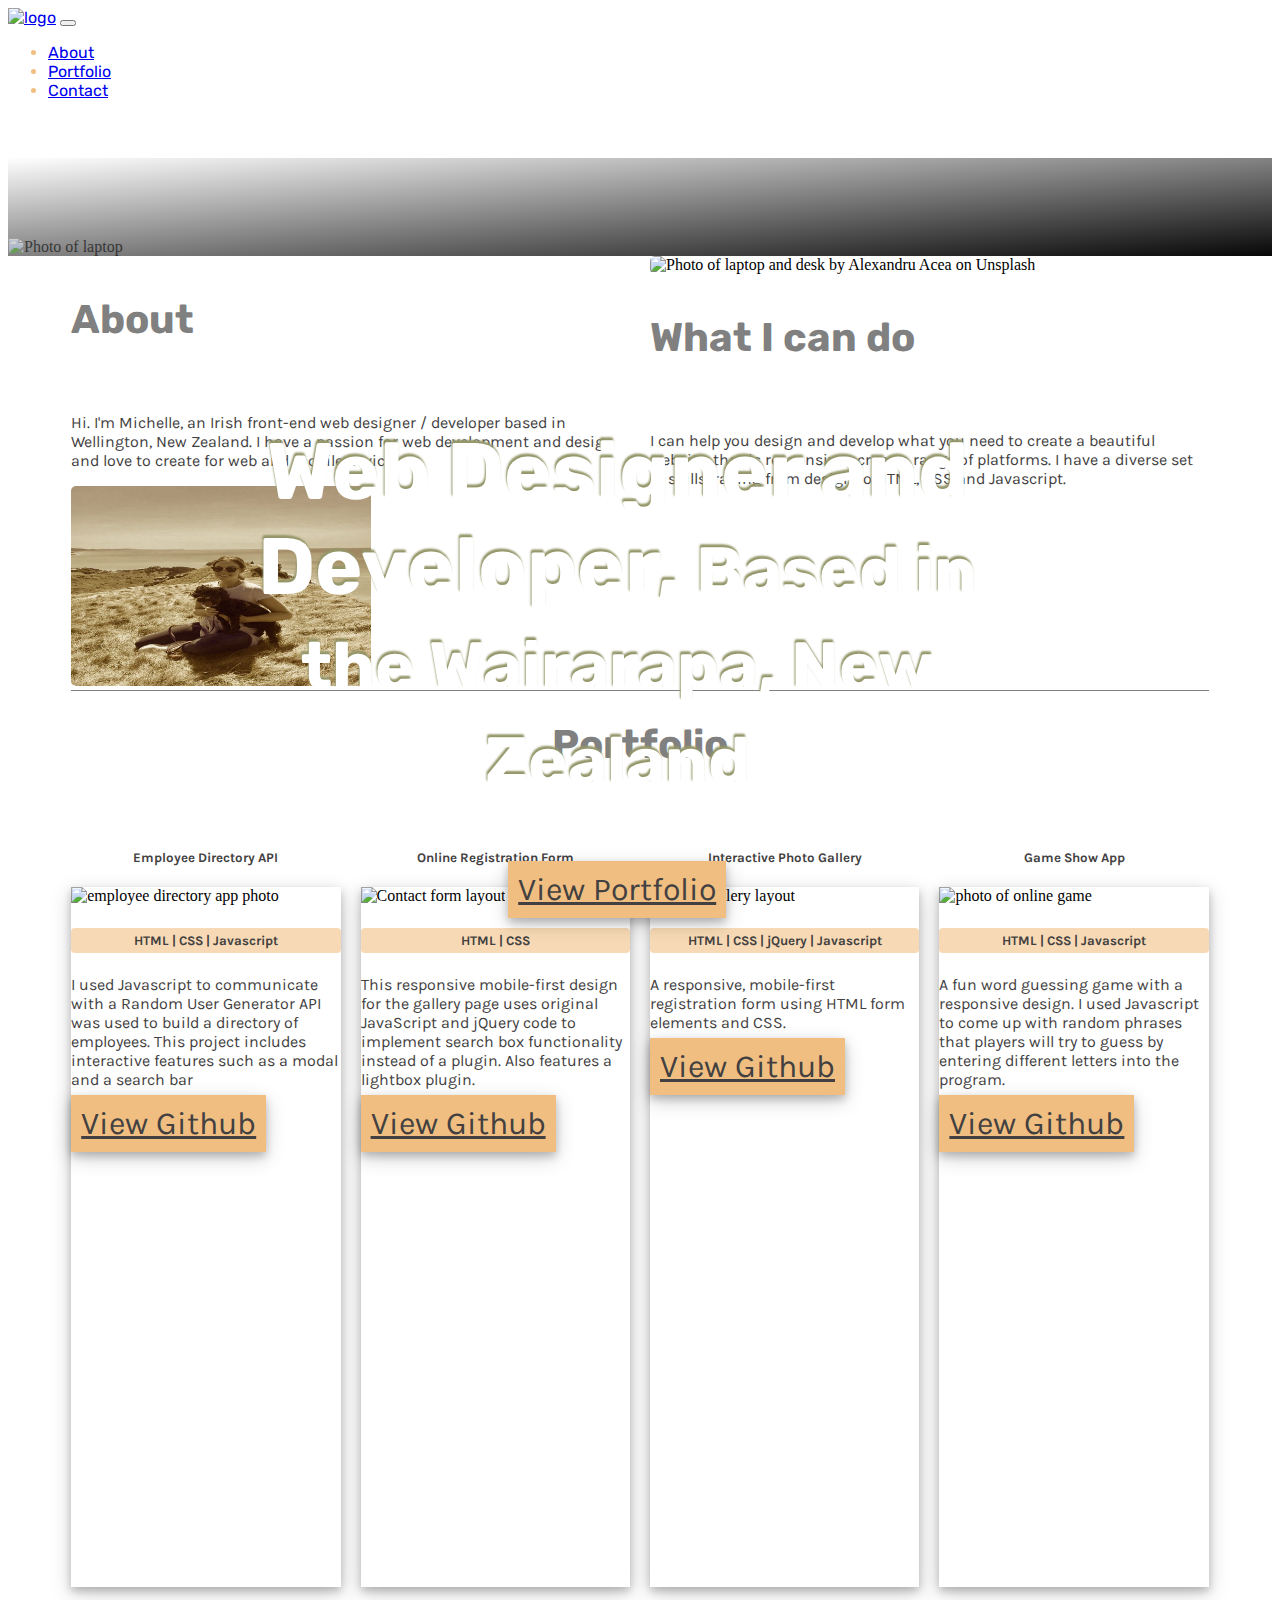
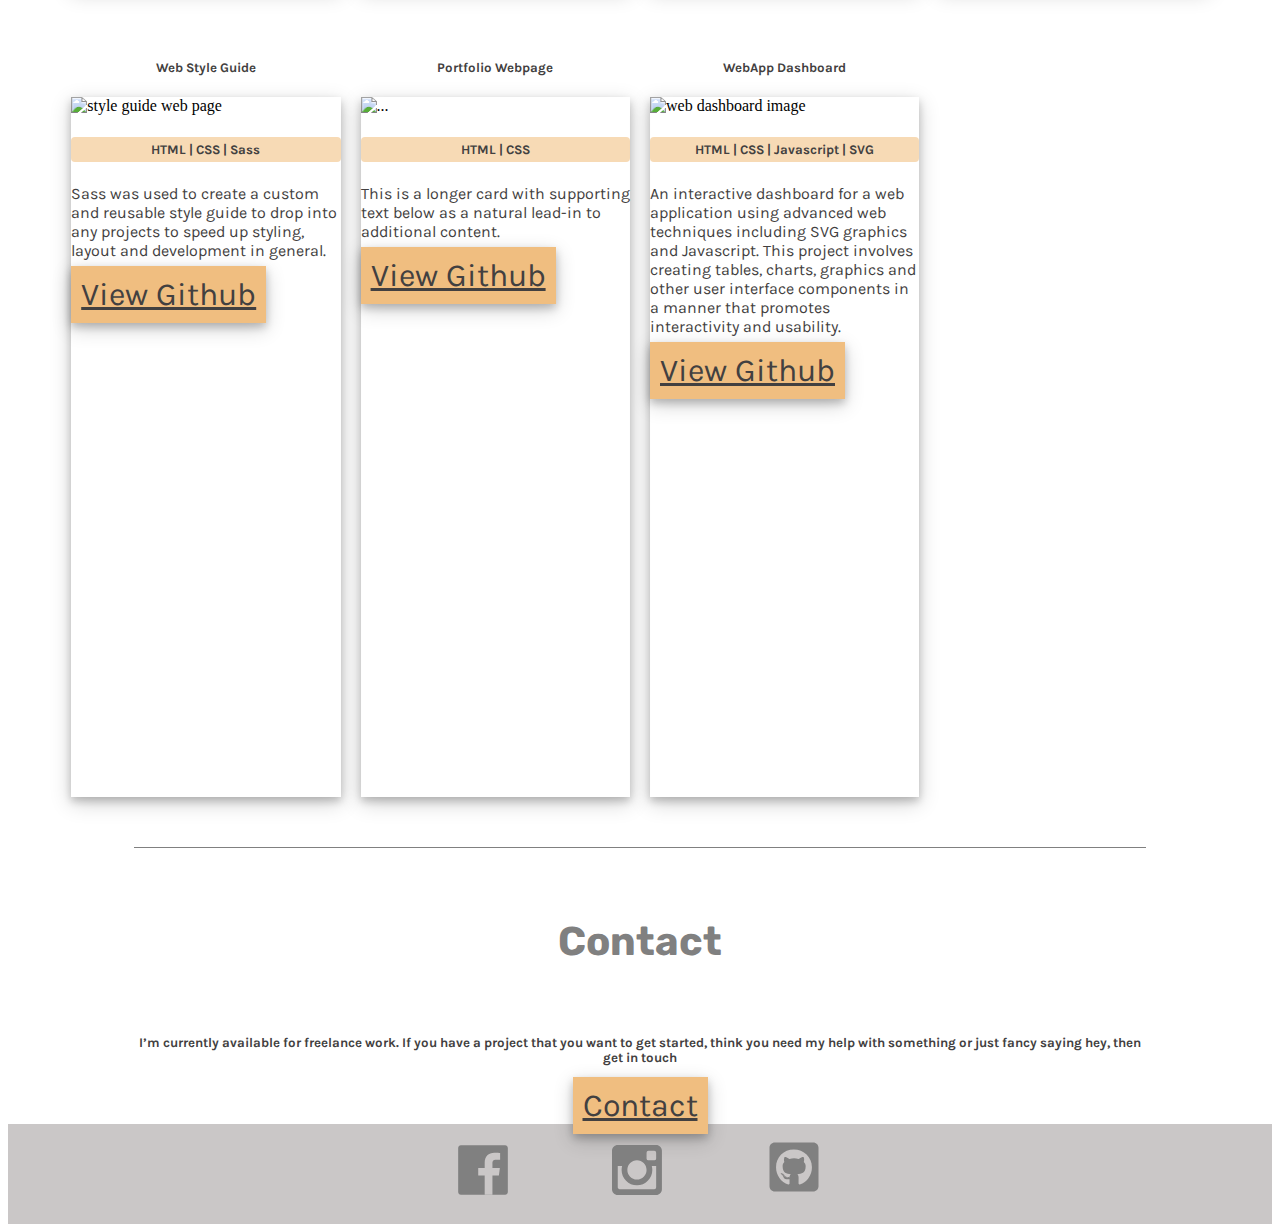
==== index.html @ 647507f1 "validator corrections" ====
<!DOCTYPE html>
<html lang="en">
  <head>
    <title>MM Web Design and Development</title>
    <!-- Required meta tags -->
    <meta charset="utf-8">
    <meta name="viewport" content="width=device-width, initial-scale=1, shrink-to-fit=no">
    <link href="https://fonts.googleapis.com/css2?family=Rubik&display=swap" rel="stylesheet">
    <link href="https://fonts.googleapis.com/css2?family=Karla&family=Rubik&display=swap" rel="stylesheet">
    <!-- Bootstrap CSS -->
    <link rel="stylesheet" href="https://maxcdn.bootstrapcdn.com/bootstrap/4.0.0-beta/css/bootstrap.min.css" integrity="sha384-/Y6pD6FV/Vv2HJnA6t+vslU6fwYXjCFtcEpHbNJ0lyAFsXTsjBbfaDjzALeQsN6M" crossorigin="anonymous">
    <link rel="stylesheet" href="css/styles.css">
  </head>
  <body>
       <nav class="navbar navbar-expand-md navbar-light fixed-top">
        <a class="navbar-brand mx-3" href="#"><img id="main-logo" src="images/design-logo-title.jpg" alt="logo"></a>
        <button class="navbar-toggler" type="button" data-toggle="collapse" data-target="#navbarTogglerDemo02" aria-controls="navbarTogglerDemo02" aria-expanded="false" aria-label="Toggle navigation">
          <span class="navbar-toggler-icon"></span>
        </button>
      
        <div class="collapse navbar-collapse" id="navbarTogglerDemo02">
          <ul class="navbar-nav ml-auto mt-2 mt-lg-0">
            <li class="nav-item">
              <a class="nav-link h4 ml-4" href="#about-anchor">About</a>
            </li>
            <li class="nav-item">
              <a class="nav-link h4 ml-4" href="#portfolio-anchor">Portfolio</a>
            </li>
            <li class="nav-item">
              <a class="nav-link h4 ml-4" href="#contact">Contact</a>
            </li>
          </ul>
        </div>
      </nav>
      <div class="header">
      <img src="images/header-img.jpg" class="header-img img-fluid"  alt="Photo of laptop">
      <div class="tagline py-0">
      <h2 class="headline" >
        Web Designer and Developer, 
        <small class="text-muted">Based in the Wairarapa, New Zealand</small>
      </h2>
      <a class="btn btn-primary" href="#portfolio-anchor">View Portfolio</a>
      </div>
      
    </div>
    
    <span id="about-anchor"></span>
   
    <div id="about" class="container ">
      <!-- about -->
      
      <div class="row my-5">
        <div class="col ml-2 my-auto">
          <h3>About </h3>
		      <p >Hi. I'm Michelle, an Irish front-end web designer / developer based in Wellington, New Zealand. I have a passion
             for web development and design and love to create for web and mobile devices.</p>
        </div>
        <div class="col">
          <img src="images/michelle.jpg" class="michelle img-fluid" alt="Photo of Michelle and her dog, Nala">
        </div>
      </div>
      <div class="row my-5">
        <div class="col my-auto">
          <img src="images/work-img.jpg" class="michelle img-fluid" alt="Photo of laptop and desk by Alexandru Acea on Unsplash">
        </div>    
        <div class="col my-auto">
          <h3>What I can do</h3>
		      <p>I can help you design and develop what you need to create a beautiful 
            website, that is responsive across a range of platforms. 
            I have a diverse set of skills, raging from design to HTML, CSS and Javascript.</p>
        </div>    
      </div><!-- /about -->
    </div><!-- /.container -->
    <span id="portfolio-anchor"></span>
<!-- portfolio -->
<section class=" portfolio">
<h3 id="portfolio">Portfolio</h3>
<div class="grid container">
  <div class="col mb-4">
    <h5 class="card-title">Employee Directory API</h5>
    <div class="card">
      <img src="images/employee-api-img.png" class="card-img-top" alt="employee directory app photo">
      <div class="card-body">
        <h5 class="skills">HTML | CSS | Javascript</h5>
        <p class="card-text">I used Javascript to communicate with a Random User Generator API was used to 
          build a directory of employees. 
          This project includes interactive features such as a modal and a search bar</p>
          <a href="..." class="btn btn-primary">View Github</a>
        </div>
    </div>
  </div>
  <div class="col mb-4">
    <h5 class="card-title">Online Registration Form</h5>
    <div class="card">
      <img src="images/contact-form-img.png" class="card-img-top" alt="Contact form layout">
      <div class="card-body">
        <h5 class="skills">HTML | CSS </h5>
        <p class="card-text">This responsive mobile-first design for the gallery page uses original JavaScript and jQuery code to implement search box 
          functionality instead of a plugin. Also features a lightbox plugin.</p>
          <a href="..." class="btn btn-primary">View Github</a>
        </div>
      
    </div>
  </div>

  <div class="col mb-4">
    <h5 class="card-title">Interactive Photo Gallery</h5>
    <div class="card">
      <img src="images/gallery.png" class="card-img-top" alt="photo gallery layout">
      <div class="card-body">
        <h5 class="skills">HTML | CSS | jQuery | Javascript</h5>
        <p class="card-text">A responsive, mobile-first registration form using HTML form elements and CSS.</p>
      
      <a href=".." class="btn btn-primary">View Github</a>
    </div>
  </div>
  </div>

  <div class="col mb-4">
    <h5 class="card-title">Game Show App</h5>
    <div class="card">
      <img src="images/game-show-app-img.png" class="card-img-top" alt="photo of online game">
      <div class="card-body">
        <h5 class="skills">HTML | CSS | Javascript</h5>
        <p class="card-text">A fun word guessing game with a responsive design. I used Javascript to come up with 
          random phrases that players will try to guess by entering different letters into the program.</p>
      <a href="..." class="btn btn-primary">View Github</a>
    </div>
  </div>
  </div>
  <div class="col mb-4">
    <h5 class="card-title">Web Style Guide</h5>
    <div class="card">
      <img src="images/Responsive-layout-img.png" class="card-img-top" alt="style guide web page">
      <div class="card-body">
        <h5 class="skills">HTML | CSS | Sass</h5>
        <p class="card-text"> Sass was used to create a custom and reusable style guide to drop into any projects
           to speed up styling, layout and development in general.</p>
      <a href="..." class="btn btn-primary">View Github</a>
    </div>
    </div>
  </div>


  <div class="col mb-4">
    <h5 class="card-title">Portfolio Webpage</h5>
    <div class="card">
      <img src="images/portfolio-img.png" class="card-img-top" alt="...">
      <div class="card-body">
        <h5 class="skills">HTML | CSS </h5>
        <p class="card-text">This is a longer card with supporting text below as a natural lead-in to additional content.</p>
      <a href="..." class="btn btn-primary">View Github</a>
    </div>
    </div>
  </div>
  <div class="col mb-4">
    <h5 class="card-title">WebApp Dashboard</h5>
    <div class="card">
      <img src="images/dashboard-app-img.png" class="card-img-top" alt="web dashboard image">
      <div class="card-body">
        <h5 class="skills">HTML | CSS | Javascript | SVG </h5>
        <p class="card-text">An interactive dashboard for a web application using advanced web techniques 
          including SVG graphics and Javascript. This project involves creating  tables, charts, graphics and 
          other user interface components in a manner that promotes interactivity and usability.</p>
      <a href="..." class="btn btn-primary">View Github</a>
    </div>
    </div>
  </div>
</div>
</section>



    <!-- /portfolio -->

    <!-- contact-->
<section id="contact">
  <h3>Contact</h3>
  <h5 class="contact-info">
    I’m currently available for freelance work.
    If you have a project that you want to get started,
     think you need my help with something or just fancy saying hey, then get in touch</h5>
     <a href="mailto:michellemcsweeney21@gmail.com?subject='Website Development Enquiry'" 
     class="btn btn-primary contact-btn">Contact</a>
</section>

    
    
    <!-- /contact -->
        <!-- footer-->
<footer>
<section id="footer">
  <a href="https://www.facebook.com/michelle.mcsweeney.37" target="_blank" class="social-image facebook-icon">
    <svg xmlns:dc="http://purl.org/dc/elements/1.1/" xmlns:cc="http://creativecommons.org/ns#" 
    xmlns:rdf="http://www.w3.org/1999/02/22-rdf-syntax-ns#" xmlns:svg="http://www.w3.org/2000/svg" 
    xmlns="http://www.w3.org/2000/svg" version="1.1" id="svg4730" viewBox="0 0 300 300.00223" class ="social-icon" height="50" width="50">
      <defs id="defs4732">
          <clipPath clipPathUnits="userSpaceOnUse" id="clipPath4674">
              <path d="M 0,500 1024,500 1024,0 0,0 0,500 Z" id="path4676"/>
          </clipPath>
      </defs>
      <metadata id="metadata4735"> <rdf:RDF>    <cc:Work rdf:about=""></cc:Work>     <dc:format>image/svg+xml</dc:format>
                  <dc:type rdf:resource="http://purl.org/dc/dcmitype/StillImage"/>
                  <dc:title/>
              </cc:Work>
          </rdf:RDF>
      </metadata>
      <g transform="translate(-33.466291,-429.48076)" id="layer1">
          <g transform="matrix(1.1165523,0,0,-1.1165523,-103.48743,863.08638)" id="g4670">
              <g id="g4672" clip-path="url(#clipPath4674)">
                  <g id="g4678" transform="translate(375.7163,120.5527)">
                      <path d="m 0,0 c 8.134,0 14.73,6.596 14.73,14.73 
                      l 0,237.434 c 0,8.137 -6.596,14.731 -14.73,14.731 
                      l -237.433,0 c -8.137,0 -14.73,-6.594 -14.73,-14.731 
                      l 0,-237.434 c 0,-8.134 6.593,-14.73 14.73,-14.73 L 0,0 Z" 
                      style="fill:#808080;fill-opacity:1;fill-rule:nonzero;stroke:none" id="path4680"/>
                  </g>
                  <g id="g4682" transform="translate(307.7046,120.5527)">
                      <path d="m 0,0 0,103.355 34.693,0 5.194,40.28 -39.887,0 0,25.717 
                      c 0,11.662 3.238,19.609 19.962,19.609 l 21.33,0.01 0,36.026 c -3.69,0.49
                       -16.351,1.587 -31.081,1.587 -30.753,0 -51.806,-18.771 -51.806,-53.244 l 0,-29.705 -34.781,0
                        0,-40.28 34.781,0 L -41.595,0 0,0 Z" 
                        style="fill:#cac7c7;fill-opacity:1;fill-rule:nonzero;stroke:none" id="path4684"/>
                  </g>
              </g>
          </g>
      </g>
  </svg>
</a>
  <a href="https://www.instagram.com/shellymcs" target="_blank" class="social-image insta-icon">
     
    <svg xmlns="http://www.w3.org/2000/svg" xmlns:xlink="http://www.w3.org/1999/xlink" width="50" height="50" 
    viewBox="0 0 113.386 113.386"><defs>
      <path id="a" d="M0 0h113.386v113.386H0z"/></defs><clipPath id="b">
      <use xlink:href="#a" overflow="visible"/></clipPath>
      <path d="M100.136 47.884h-9.854c.718 2.787 1.142 5.699 1.142 8.71 0 19.238-15.592 34.83-34.827 34.83-19.234 0-34.827-15.592-34.827-34.83 0-3.011.426-5.923 1.144-8.71h-9.855v47.893c0 2.401 1.95 4.35 4.358 4.35h78.361a4.354 4.354 0 0 0 4.358-4.35V47.884zm0-30.473a4.355 4.355 0 0 0-4.358-4.353H82.72a4.354 4.354 0 0 0-4.354 4.353v13.063a4.353 4.353 0 0 0 4.354 4.353h13.058a4.355 4.355 0 0 0 4.358-4.353V17.411zm-43.54 17.416c-12.023 0-21.768 9.744-21.768 21.767 0 12.021 9.745 21.77 21.768 21.77s21.77-9.749 21.77-21.77c0-12.023-9.747-21.767-21.77-21.767m43.54 78.365H13.058C5.847 113.192 0 107.343 0 100.126V13.058C0 5.846 5.847 0 13.058 0h87.078c7.212 0 13.058 5.846 13.058 13.058v87.068c-.001 7.217-5.846 13.066-13.058 13.066" 
      clip-path="url(#b)" fill-rule="evenodd" clip-rule="evenodd" fill="#808080"/></svg>
      </a>
     <a href="https://github.com/shellymcs" target="_blank" class="social-image git-icon">
     <svg xmlns="http://www.w3.org/2000/svg" class ="social-icon" width="56" height="56" viewBox="0 0 448 512">
      <path d="M400 32H48C21.5 32 0 53.5 0 80v352c0 26.5 21.5 48 48 48h352c26.5 0 48-21.5 48-48V80c0-26.5-21.5-48-48-48zM277.3 415.7c-8.4 1.5-11.5-3.7-11.5-8 0-5.4.2-33 .2-55.3 0-15.6-5.2-25.5-11.3-30.7 37-4.1 76-9.2 76-73.1 0-18.2-6.5-27.3-17.1-39 1.7-4.3 7.4-22-1.7-45-13.9-4.3-45.7 17.9-45.7 17.9-13.2-3.7-27.5-5.6-41.6-5.6-14.1 0-28.4 1.9-41.6 5.6 0 0-31.8-22.2-45.7-17.9-9.1 22.9-3.5 40.6-1.7 45-10.6 11.7-15.6 20.8-15.6 39 0 63.6 37.3 69 74.3 73.1-4.8 4.3-9.1 11.7-10.6 22.3-9.5 4.3-33.8 11.7-48.3-13.9-9.1-15.8-25.5-17.1-25.5-17.1-16.2-.2-1.1 10.2-1.1 10.2 10.8 5 18.4 24.2 18.4 24.2 9.7 29.7 56.1 19.7 56.1 19.7 0 13.9.2 36.5.2 40.6 0 4.3-3 9.5-11.5 8-66-22.1-112.2-84.9-112.2-158.3 0-91.8 70.2-161.5 162-161.5S388 165.6 388 257.4c.1 73.4-44.7 136.3-110.7 158.3zm-98.1-61.1c-1.9.4-3.7-.4-3.9-1.7-.2-1.5 1.1-2.8 3-3.2 1.9-.2 3.7.6 3.9 1.9.3 1.3-1 2.6-3 3zm-9.5-.9c0 1.3-1.5 2.4-3.5 2.4-2.2.2-3.7-.9-3.7-2.4 0-1.3 1.5-2.4 3.5-2.4 1.9-.2 3.7.9 3.7 2.4zm-13.7-1.1c-.4 1.3-2.4 1.9-4.1 1.3-1.9-.4-3.2-1.9-2.8-3.2.4-1.3 2.4-1.9 4.1-1.5 2 .6 3.3 2.1 2.8 3.4zm-12.3-5.4c-.9 1.1-2.8.9-4.3-.6-1.5-1.3-1.9-3.2-.9-4.1.9-1.1 2.8-.9 4.3.6 1.3 1.3 1.8 3.3.9 4.1zm-9.1-9.1c-.9.6-2.6 0-3.7-1.5s-1.1-3.2 0-3.9c1.1-.9 2.8-.2 3.7 1.3 1.1 1.5 1.1 3.3 0 4.1zm-6.5-9.7c-.9.9-2.4.4-3.5-.6-1.1-1.3-1.3-2.8-.4-3.5.9-.9 2.4-.4 3.5.6 1.1 1.3 1.3 2.8.4 3.5zm-6.7-7.4c-.4.9-1.7 1.1-2.8.4-1.3-.6-1.9-1.7-1.5-2.6.4-.6 1.5-.9 2.8-.4 1.3.7 1.9 1.8 1.5 2.6z"/>
    </svg>
  </a>
  
</section>
</footer> 
    <!-- /footer -->
 
          
        
     
    <!-- Optional JavaScript -->
    <!-- jQuery first, then Popper.js, then Bootstrap JS -->
    <script src="https://code.jquery.com/jquery-3.2.1.slim.min.js" integrity="sha384-KJ3o2DKtIkvYIK3UENzmM7KCkRr/rE9/Qpg6aAZGJwFDMVNA/GpGFF93hXpG5KkN" crossorigin="anonymous"></script>
    <script src="https://cdnjs.cloudflare.com/ajax/libs/popper.js/1.11.0/umd/popper.min.js" integrity="sha384-b/U6ypiBEHpOf/4+1nzFpr53nxSS+GLCkfwBdFNTxtclqqenISfwAzpKaMNFNmj4" crossorigin="anonymous"></script>
    <script src="https://maxcdn.bootstrapcdn.com/bootstrap/4.0.0-beta/js/bootstrap.min.js" integrity="sha384-h0AbiXch4ZDo7tp9hKZ4TsHbi047NrKGLO3SEJAg45jXxnGIfYzk4Si90RDIqNm1" crossorigin="anonymous"></script>
  </body>
</html>
---- css/styles.css ----
/* ===============
Navigation
==================*/
.navbar {
    color:   rgb(240, 190, 128);
    background-color: white;
    width: 100%;
    font-family:'Rubik', sans-serif;
    padding-right: 40px;
}

.navbar-toggler:hover{
    cursor: pointer;
}

#main-logo{
    height: 100px;
}

#portfolio-anchor,
#about-anchor{
    position: relative;
    top: -150px;
}
/* ===============
Header
==================*/

.img-fluid{
    width: 100%;     
}


.header-img {
   opacity: 0.6;
   z-index: -100;
   padding-top: 80px;
   
}

.header{
    background-image:
linear-gradient(to bottom right, rgba(254, 254, 255, 0.52), rgb(7, 7, 7)),
url('images/.header-img.jpg');
 
width: 100%;
background-size: cover;
}

.tagline{
    position: absolute;
    top: 200px;
    left: 230px;
    width:60%;
    color: white;
    background-color: transparent;
    font-family:'Rubik', sans-serif;
    
}

.headline{
    animation: fadeInAnimation ease-in 3s; 
    animation-iteration-count: 1; 
    animation-fill-mode: forwards;
    text-shadow: -1px -3px 2px rgba(148, 150, 105, 1);
}
@keyframes fadeInAnimation { 
    0% { 
        opacity: 0; 
    } 
    100% { 
        opacity: 1; 
    } 
}

.text-muted{
    color: white!important;
}


/* ===============
Buttons
==================*/


.btn,
.btn-primary,
a #portfolio{
    background-color: rgb(240, 190, 128) ;
    border-color:  rgb(240, 190, 128);
    color: rgb(66, 64, 64);
    padding: 10px;
    font-family: 'Karla', sans-serif;
    margin-top: 10px;
    box-shadow: 0 4px 8px 0 rgba(0, 0, 0, 0.2), 0 6px 20px 0 rgba(0, 0, 0, 0.19);
}

.btn:hover,
.btn-primary:hover{
    cursor: pointer;
    color:white;
    background-color: rgb(238, 165, 77);
    border:  rgb(238, 165, 77);
    text-decoration: none;
}

/*=============================
Grids and containers
==============================*/
.container,
#portfolio{
    max-width: 90%;
    margin: auto;
}

.michelle{
    border-radius: 5px;
    width: 300px;
    height:200px;
}

.card{
margin-bottom: 50px;
box-shadow: 0 4px 8px 0 rgba(0, 0, 0, 0.2), 0 6px 20px 0 rgba(0, 0, 0, 0.19);
}

/*=============================
Fonts and Sizing
==============================*/

h3{
    font-family:'Rubik', sans-serif;
    color: #808080;
    padding-bottom: 30px;
    font-size: 1.8em;
}

h5{
    text-align: center;
}

.skills{
    background-color:  rgb(247, 218, 181);
    border-radius: 4px;
    padding-top: 5px;
    padding-bottom: 5px;
}

p, h5{
    font-family: 'Karla', sans-serif;
    color: rgb(66, 64, 64);
}

#contact{
    width: 80%;
    margin: auto;
}
.contact-btn{
    margin-bottom: 30px;
}

#portfolio,
#contact{
    padding-top: 30px;
    border-top: 1px solid grey;
    text-align: center;
}

/*=============================
Footer
==============================*/

footer{
    height: 100px;
    background-color: #cac7c7;
    display: flex;
    justify-content: center;
}

.social-image{
    display: inline-flex;
    margin: 15px 15px;
    
}

.social-image:hover{
    cursor: pointer;
    transform: scale(1.2);
}

.social-icon{
    fill: #808080;
    
}

.git-icon{
    margin-top: 20px;
}

@media (min-width:768px){

.navbar{
    height: 150px;
}

#main-logo{
    height: 150px;
}


.header-img{
    height: 
}

.header{
    position: relative;
    margin: auto;
}

.tagline{
    position: absolute;
    text-align: center;
}

.headline{
 font-size: 3em;
}

.btn,
.btn-primary{
    font-size: 2em;
    margin-top: 20px;
}

.container,
.grid{
    display: grid;
    grid-template-columns: 1fr 1fr;
    column-gap: 20px;
}

#portfolio{
    margin-bottom: 30px;
}
.col{
    margin: auto;
}
.michelle{
    margin-top: auto;
    width: 250px;
    height:150px;
}
.card{
    height: 700px;
}

.card-img-top{
    height: 300px;
}
}

@media (min-width:1200px){
    .navbar{
        padding-right: 60px;
    }
    .grid{
        grid-template-columns: 1fr 1fr 1fr 1fr;
    }

    .headline{
        font-size: 5em;
       }
       .michelle{
        width: 300px;
        height:200px;
    }

    h3{
        font-size: 2.5em;
    }

    .social-image{
        margin: 15px 50px;
        
    }

}
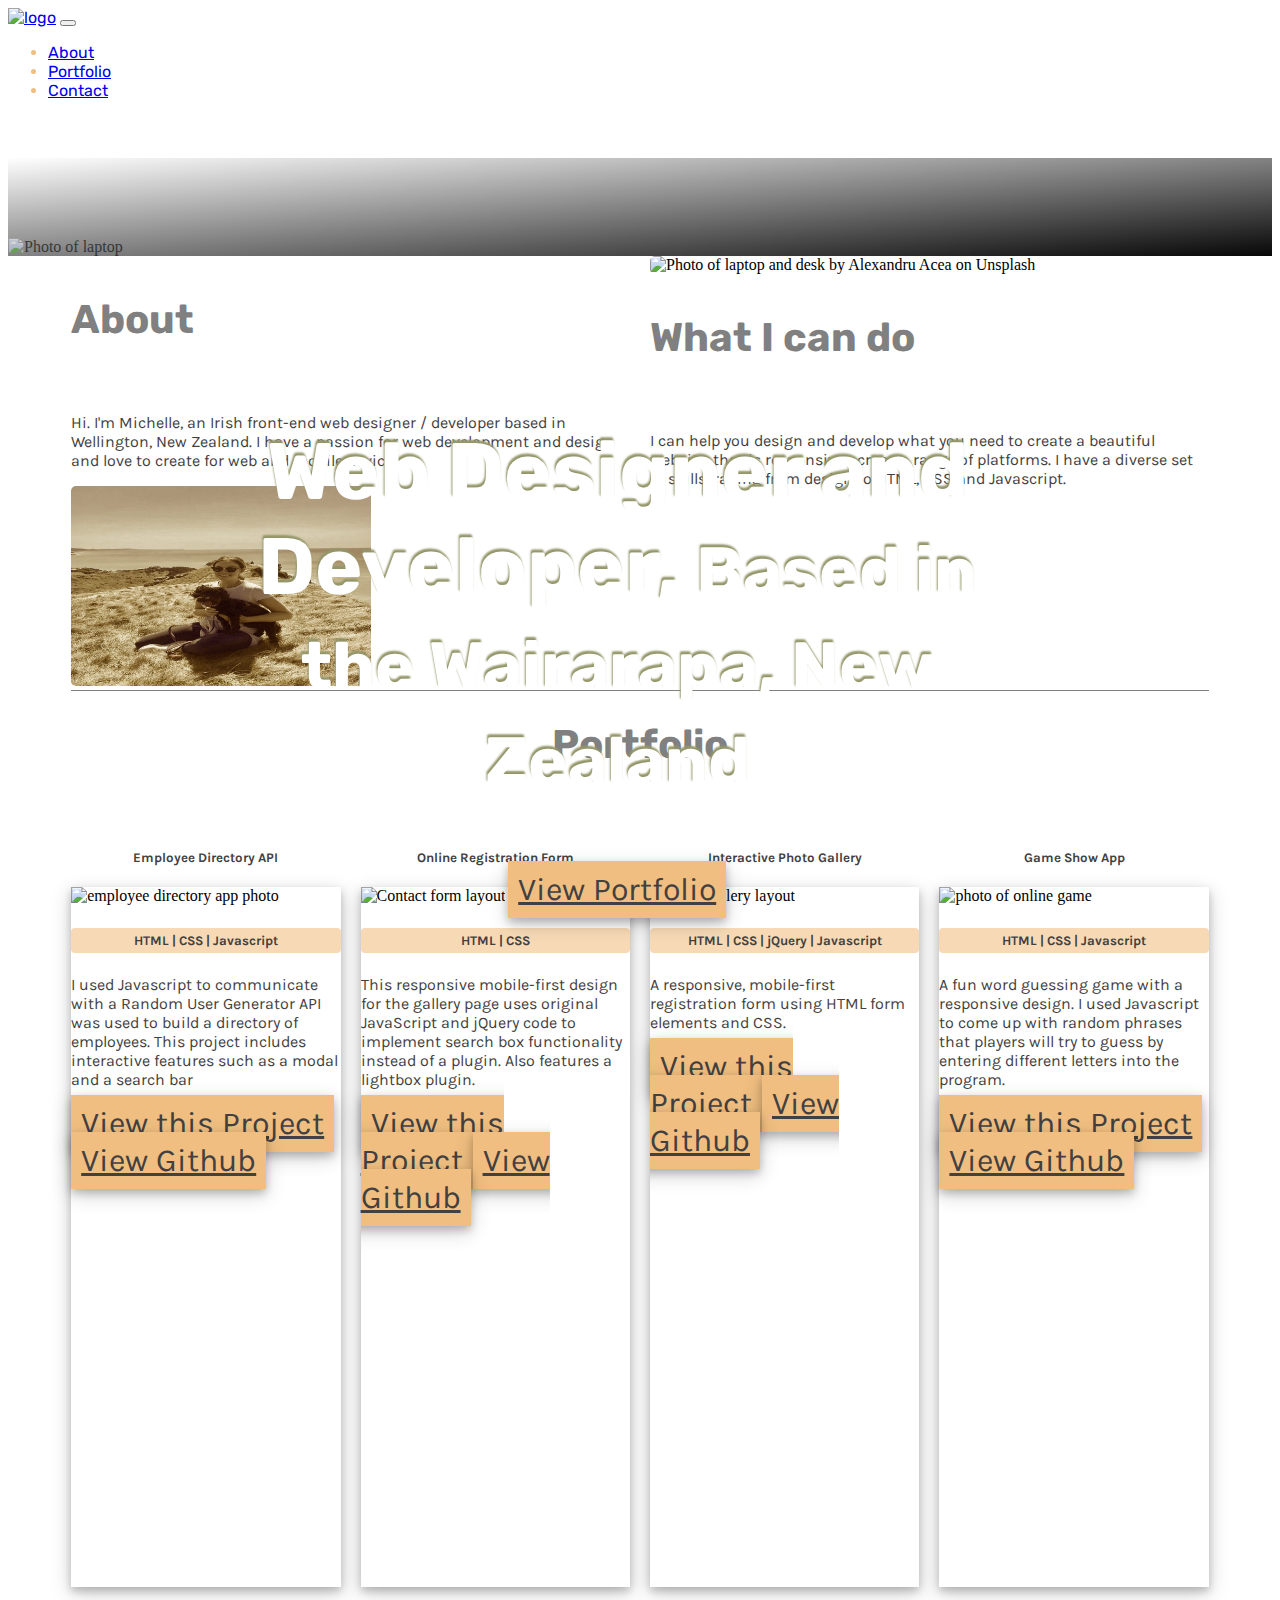
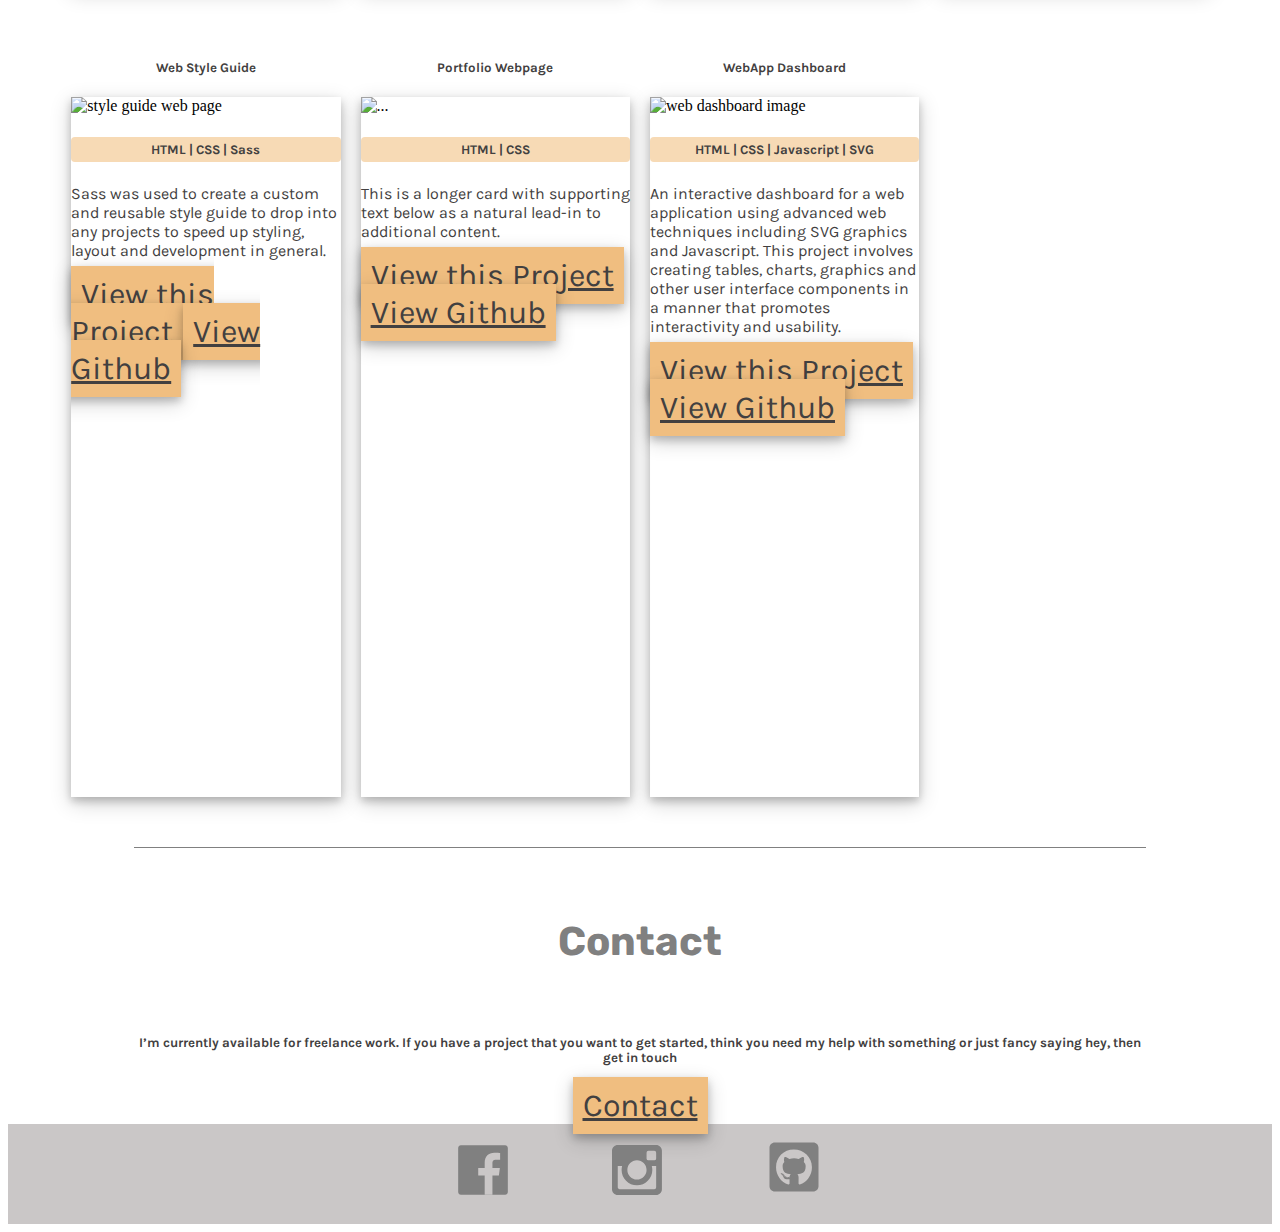
==== commit 5d8b096d: "Update index.html" ====
--- a/index.html
+++ b/index.html
@@ -85,7 +85,8 @@
         <p class="card-text">I used Javascript to communicate with a Random User Generator API was used to 
           build a directory of employees. 
           This project includes interactive features such as a modal and a search bar</p>
-          <a href="..." class="btn btn-primary">View Github</a>
+          <a href="https://shellymcs.github.io/techdegree-project-8/" class="card-btn btn btn-primary">View this Project</a>
+          <a href="https://github.com/shellymcs/techdegree-project-8" class="card-btn btn btn-primary">View Github</a>
         </div>
     </div>
   </div>
@@ -97,7 +98,7 @@
         <h5 class="skills">HTML | CSS </h5>
         <p class="card-text">This responsive mobile-first design for the gallery page uses original JavaScript and jQuery code to implement search box 
           functionality instead of a plugin. Also features a lightbox plugin.</p>
-          <a href="..." class="btn btn-primary">View Github</a>
+          <a href="https://shellymcs.github.io/Techdegree-project-3/" class="card-btn btn btn-primary">View this Project</a><a href="https://github.com/shellymcs/Techdegree-project-3" class=" card-btn btn btn-primary">View Github</a>
         </div>
       
     </div>
@@ -111,7 +112,7 @@
         <h5 class="skills">HTML | CSS | jQuery | Javascript</h5>
         <p class="card-text">A responsive, mobile-first registration form using HTML form elements and CSS.</p>
       
-      <a href=".." class="btn btn-primary">View Github</a>
+        <a href="https://shellymcs.github.io/Techdegree-project-5/" class="card-btn btn btn-primary">View this Project</a><a href="https://github.com/shellymcs/Techdegree-project-5" class="card-btn btn btn-primary">View Github</a>
     </div>
   </div>
   </div>
@@ -124,7 +125,8 @@
         <h5 class="skills">HTML | CSS | Javascript</h5>
         <p class="card-text">A fun word guessing game with a responsive design. I used Javascript to come up with 
           random phrases that players will try to guess by entering different letters into the program.</p>
-      <a href="..." class="btn btn-primary">View Github</a>
+          <a href="https://shellymcs.github.io/Techdegree-project-6/" class="card-btn btn btn-primary">View this Project</a>
+          <a href="https://github.com/shellymcs/Techdegree-project-6" class="card-btn btn btn-primary">View Github</a>
     </div>
   </div>
   </div>
@@ -136,7 +138,7 @@
         <h5 class="skills">HTML | CSS | Sass</h5>
         <p class="card-text"> Sass was used to create a custom and reusable style guide to drop into any projects
            to speed up styling, layout and development in general.</p>
-      <a href="..." class="btn btn-primary">View Github</a>
+           <a href="https://shellymcs.github.io/Techdegree-project-4/" class="card-btn btn btn-primary">View this Project</a><a href="https://github.com/shellymcs/Techdegree-project-4" class="card-btn btn btn-primary">View Github</a>
     </div>
     </div>
   </div>
@@ -149,7 +151,8 @@
       <div class="card-body">
         <h5 class="skills">HTML | CSS </h5>
         <p class="card-text">This is a longer card with supporting text below as a natural lead-in to additional content.</p>
-      <a href="..." class="btn btn-primary">View Github</a>
+        <a href="https://shellymcs.github.io/Techdegree-project-2/" class="card-btn btn btn-primary">View this Project</a>
+        <a href="https://github.com/shellymcs/Techdegree-project-2" class="card-btn btn btn-primary">View Github</a>
     </div>
     </div>
   </div>
@@ -162,7 +165,8 @@
         <p class="card-text">An interactive dashboard for a web application using advanced web techniques 
           including SVG graphics and Javascript. This project involves creating  tables, charts, graphics and 
           other user interface components in a manner that promotes interactivity and usability.</p>
-      <a href="..." class="btn btn-primary">View Github</a>
+          <a href="https://shellymcs.github.io/Techdegree-project-7/" class="card-btn btn btn-primary">View this Project</a>
+          <a href="https://github.com/shellymcs/Techdegree-project-7" class="card-btn btn btn-primary">View Github</a>
     </div>
     </div>
   </div>
@@ -180,7 +184,7 @@
     I’m currently available for freelance work.
     If you have a project that you want to get started,
      think you need my help with something or just fancy saying hey, then get in touch</h5>
-     <a href="mailto:michellemcsweeney21@gmail.com?subject='Website Development Enquiry'" 
+     <a href="mailto:michellemcsweeney21@gmail.com?subject='Website%20Development%20Enquiry'" 
      class="btn btn-primary contact-btn">Contact</a>
 </section>
 
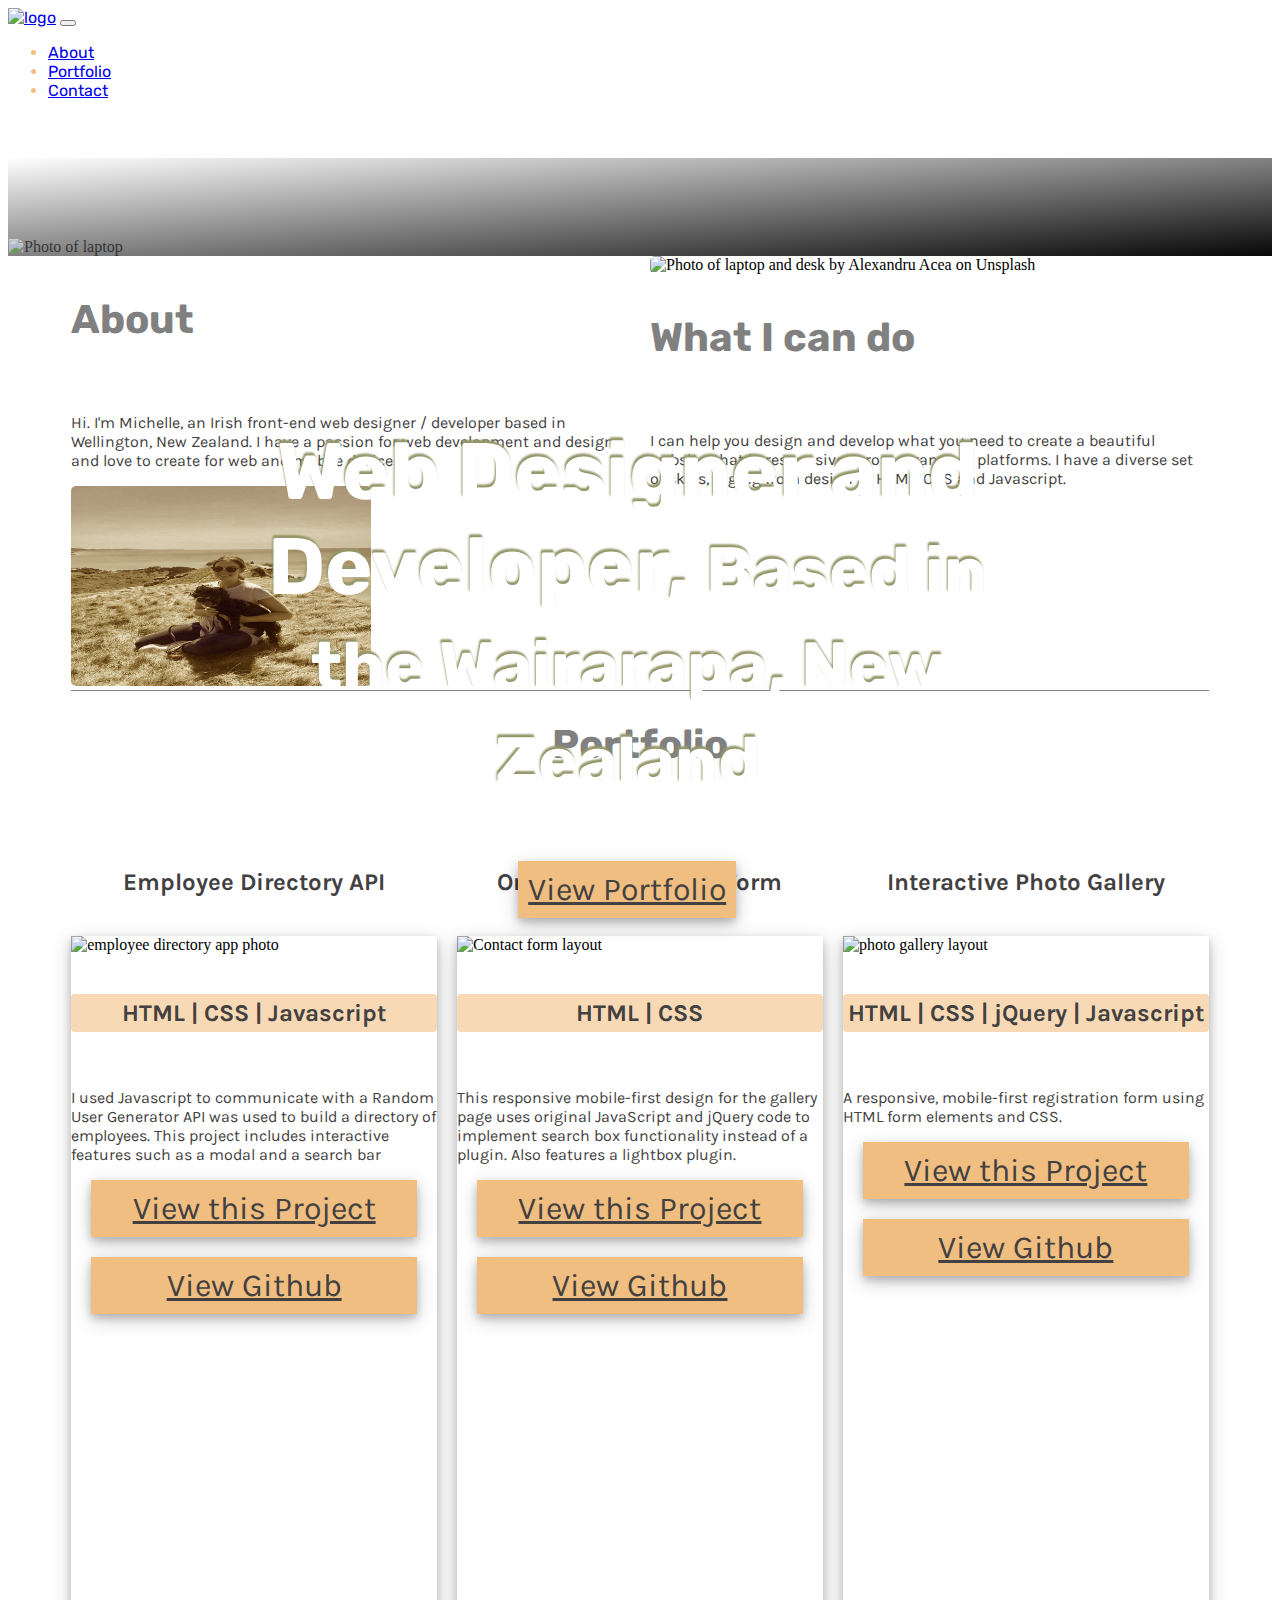
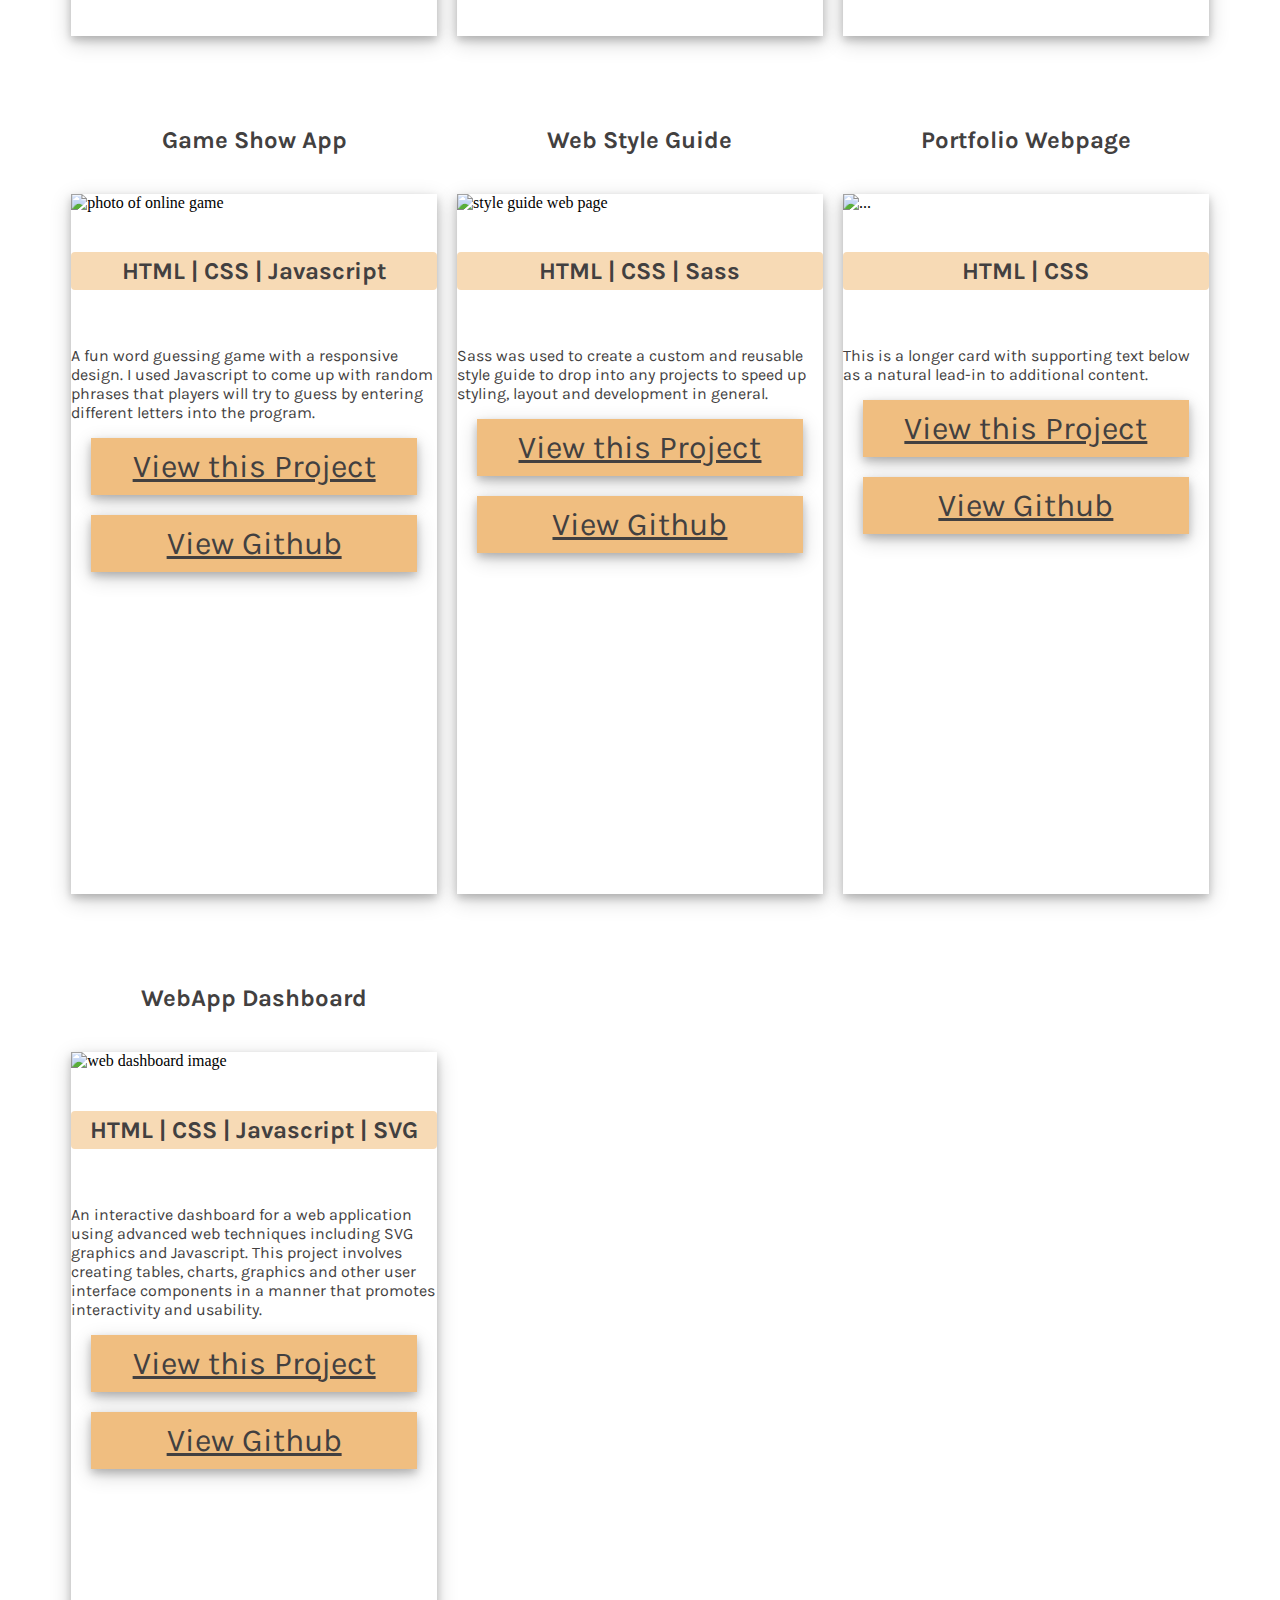
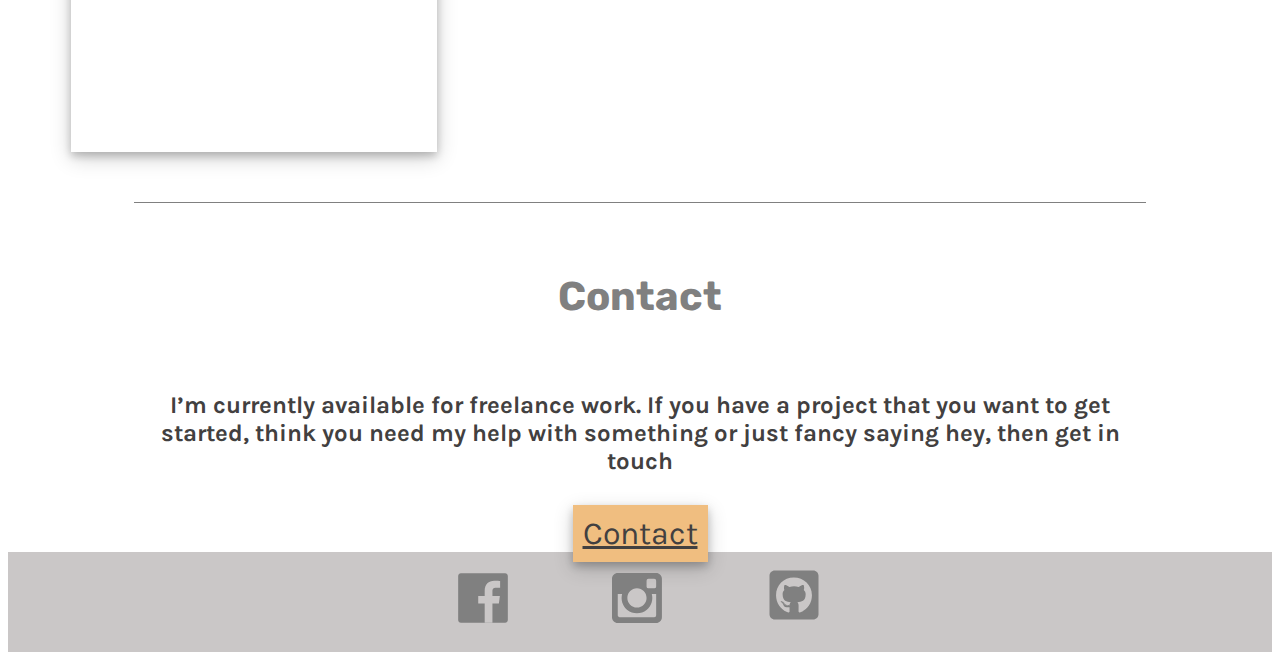
==== commit 36e25999: "media query" ====
--- a/index.html
+++ b/index.html
@@ -5,7 +5,6 @@
     <!-- Required meta tags -->
     <meta charset="utf-8">
     <meta name="viewport" content="width=device-width, initial-scale=1, shrink-to-fit=no">
-    <link href="https://fonts.googleapis.com/css2?family=Rubik&display=swap" rel="stylesheet">
     <link href="https://fonts.googleapis.com/css2?family=Karla&family=Rubik&display=swap" rel="stylesheet">
     <!-- Bootstrap CSS -->
     <link rel="stylesheet" href="https://maxcdn.bootstrapcdn.com/bootstrap/4.0.0-beta/css/bootstrap.min.css" integrity="sha384-/Y6pD6FV/Vv2HJnA6t+vslU6fwYXjCFtcEpHbNJ0lyAFsXTsjBbfaDjzALeQsN6M" crossorigin="anonymous">
@@ -33,7 +32,9 @@
         </div>
       </nav>
       <div class="header">
-      <img src="images/header-img.jpg" class="header-img img-fluid"  alt="Photo of laptop">
+        <img src="images/header-img.jpg" class="header-img img-fluid"  alt="Photo of laptop">
+  
+          
       <div class="tagline py-0">
       <h2 class="headline" >
         Web Designer and Developer, 
@@ -203,12 +204,6 @@
               <path d="M 0,500 1024,500 1024,0 0,0 0,500 Z" id="path4676"/>
           </clipPath>
       </defs>
-      <metadata id="metadata4735"> <rdf:RDF>    <cc:Work rdf:about=""></cc:Work>     <dc:format>image/svg+xml</dc:format>
-                  <dc:type rdf:resource="http://purl.org/dc/dcmitype/StillImage"/>
-                  <dc:title/>
-              </cc:Work>
-          </rdf:RDF>
-      </metadata>
       <g transform="translate(-33.466291,-429.48076)" id="layer1">
           <g transform="matrix(1.1165523,0,0,-1.1165523,-103.48743,863.08638)" id="g4670">
               <g id="g4672" clip-path="url(#clipPath4674)">
@@ -258,5 +253,7 @@
     <script src="https://code.jquery.com/jquery-3.2.1.slim.min.js" integrity="sha384-KJ3o2DKtIkvYIK3UENzmM7KCkRr/rE9/Qpg6aAZGJwFDMVNA/GpGFF93hXpG5KkN" crossorigin="anonymous"></script>
     <script src="https://cdnjs.cloudflare.com/ajax/libs/popper.js/1.11.0/umd/popper.min.js" integrity="sha384-b/U6ypiBEHpOf/4+1nzFpr53nxSS+GLCkfwBdFNTxtclqqenISfwAzpKaMNFNmj4" crossorigin="anonymous"></script>
     <script src="https://maxcdn.bootstrapcdn.com/bootstrap/4.0.0-beta/js/bootstrap.min.js" integrity="sha384-h0AbiXch4ZDo7tp9hKZ4TsHbi047NrKGLO3SEJAg45jXxnGIfYzk4Si90RDIqNm1" crossorigin="anonymous"></script>
+    
+    <script src="js/script.js"></script>
   </body>
 </html>
--- a/css/styles.css
+++ b/css/styles.css
@@ -1,3 +1,5 @@
+
+
 /* ===============
 Navigation
 ==================*/
@@ -50,13 +52,14 @@
 .tagline{
     position: absolute;
     top: 200px;
-    left: 230px;
+    left: 240px; 
     width:60%;
     color: white;
     background-color: transparent;
     font-family:'Rubik', sans-serif;
     
 }
+
 
 .headline{
     animation: fadeInAnimation ease-in 3s; 
@@ -103,7 +106,11 @@
     border:  rgb(238, 165, 77);
     text-decoration: none;
 }
-
+ .card-btn{
+    margin: 20px;
+    text-align: center;
+
+ }
 /*=============================
 Grids and containers
 ==============================*/
@@ -197,7 +204,38 @@
     margin-top: 20px;
 }
 
+
+@media (min-width:250px) and (max-width:552px){
+    .navbar-toggler{
+        margin: 0 auto;
+    }
+    .tagline{
+        width: 100%;
+        position: initial;
+        background-color:  rgb(241, 210, 171);
+        text-align: center;
+        color: white;
+        font-family:'Rubik', sans-serif;
+        height: 150px;
+    }
+    
+    .header{
+        background-image: none;
+    }
+
+    .header-img {
+        opacity: 0.6;
+        z-index: -100;
+        padding-top: 140px;
+        
+     }
+}
+
 @media (min-width:768px){
+
+ h5{
+        font-size: 1.5em;
+    }
 
 .navbar{
     height: 150px;
@@ -205,11 +243,6 @@
 
 #main-logo{
     height: 150px;
-}
-
-
-.header-img{
-    height: 
 }
 
 .header{
@@ -257,6 +290,15 @@
 .card-img-top{
     height: 300px;
 }
+
+.card-body{
+    display: flex;
+    flex-direction: column;
+}
+
+.card-btn{
+    margin: auto 20px 20px 20px;
+ }
 }
 
 @media (min-width:1200px){
@@ -264,7 +306,7 @@
         padding-right: 60px;
     }
     .grid{
-        grid-template-columns: 1fr 1fr 1fr 1fr;
+        grid-template-columns: 1fr 1fr 1fr;
     }
 
     .headline{
